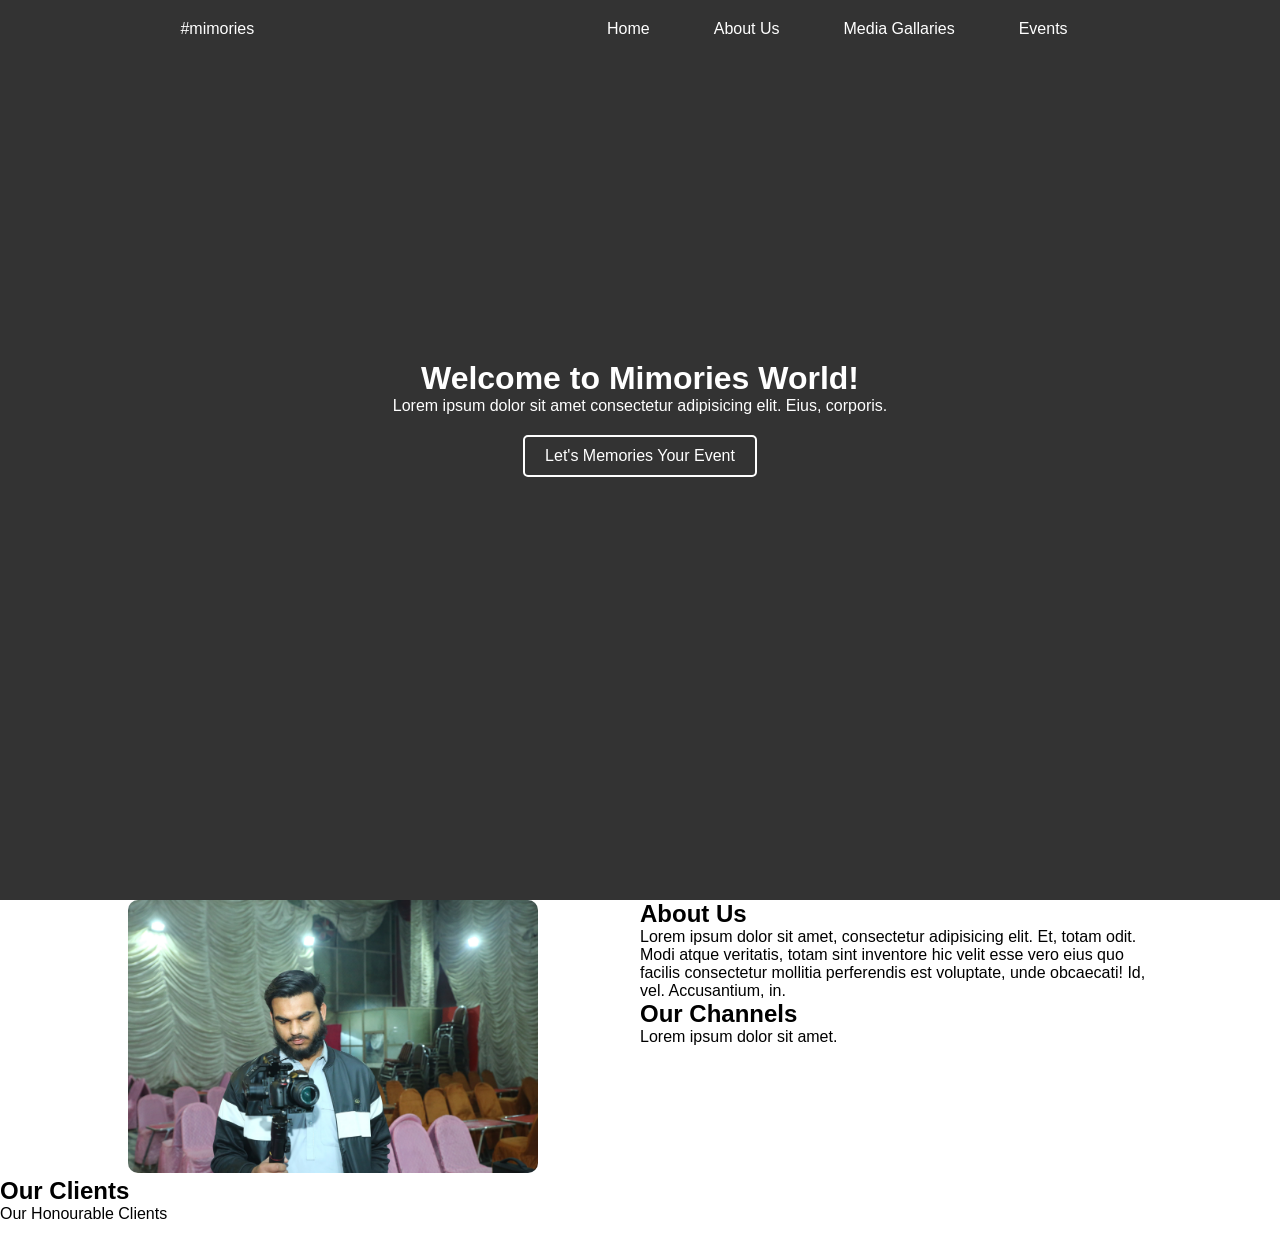
==== index.html @ 8363c737 "Portfolio Website Work Start" ====
<!DOCTYPE html>
<html lang="en">
<head>
    <meta charset="UTF-8">
    <meta name="viewport" content="width=device-width, initial-scale=1.0">
    <title>Document</title>
    <link rel="stylesheet" href="css/style.css">
</head>
<body>
    <div class="container-fluid blackOverlay">
        <video autoplay loop muted class="heroSectionBacground">
            <source src="assets/Background.mp4">
        </video>

        <!-- Transparant Header -->
        <header>
            <nav class="flex justify-content-around">
                <div class="logo">
                    #mimories
                </div>
                <ul class="navOptions" aria-roledescription="Navigation">
                    <li><a href="">Home</a></li>
                    <li><a href="">About Us</a></li>
                    <li><a href="">Media Gallaries</a></li>
                    <li><a href="">Events</a></li>
                </ul>
            </nav>
        </header>

        <!-- Hero Section -->
        <div class="container heroSection flex flex-column justify-content-center align-items-center ">
            <h1>Welcome to Mimories World!</h1>
            <p>Lorem ipsum dolor sit amet consectetur adipisicing elit. Eius, corporis.</p>
            <a href="">Let's Memories Your Event</a>
        </div>
    </div>

    <!-- About Us -->
    <div class="container-fluid bg-white">
        <div class="container flex ">
            <div class="halfContainer">
                <img src="assets/aboutusImg.jpg" alt="Camera Man Recording Viddeo" class="w80">
            </div>
            <div class="halfContainer flex flex-column">
                <div class="vHalf">
                    <h2>About Us</h2>
                    <p>Lorem ipsum dolor sit amet, consectetur adipisicing elit. Et, totam odit. Modi atque veritatis, totam sint inventore hic velit esse vero eius quo facilis consectetur mollitia perferendis est voluptate, unde obcaecati! Id, vel. Accusantium, in.</p>    
                </div>
                <div class="vHalf">
                    <h2>Our Channels</h2>
                    <p>Lorem ipsum dolor sit amet.</p>
                </div>

            </div>
        </div>
    </div>

    <!-- Our Clients Section -->
    <div class="container-fluid">
        <h2>Our Clients</h2>
        <p>Our Honourable Clients</p>
        <div class="flex">
            <div class="flex-item">
                <img src="" alt="">
            </div>
            <div class="flex-item">
                <img src="" alt="">
            </div>
            <div class="flex-item">
                <img src="" alt="">
            </div>
            <div class="flex-item">
                <img src="" alt="">
            </div>
            <div class="flex-item">
                <img src="" alt="">
            </div>
        </div>
    </div>
    <!-- Gallery -->
     <div class="container-fluid">
        <div class="container">

        </div>
     </div>
</body>
</html>
---- css/style.css ----
* {
    padding: 0px;
    margin: 0px;
    box-sizing: border-box;
    font-family: Poppins, Arial, Helvetica, sans-serif;
}
nav {
    padding: 20px;
}
nav ul {
    display: flex;
}

nav ul li {
    list-style: none;
}
nav ul li a{
    text-decoration: none;
    color:  white;
    padding: 10px 20px;
    border: 2px solid transparent;
    border-radius: 5px;
    margin: 0px 10px;
    transition: 1s;
}
nav ul li a:hover {
    border: 2px solid white;
    background-color: white;
    color: black;
    transition: 1s;
}

.container_fluid {
    width: 100vh;
}
.container {
    width: 80%;
    margin: 0px auto;
}
.blackOverlay {
    background-color: rgba(0, 0, 0, 0.8);
    width: 100%;
    height: 100vh;
    color: white;
}
.heroSection {
    width: 100%;
    height: 80vh;
}
.heroSectionBacground {
    position: absolute;
    z-index: -1;
    top: 0px;
    right: 0px;
    width: 100%;
    height: auto;
}

.heroSection a {
    padding: 10px 20px;
    margin-top: 20px;
    border: 2px solid white;
    border-radius: 5px;
    text-decoration: none;
    color: white;
    transition: 1s;
}
.heroSection a:hover{
    color: black;
    transition: 1s;
    background-color: white;
}

.halfContainer img[class="w80"]{
    border-radius: 10px;
}
.mt-20 {
    margin: 20px 0px;
}
.w80 {
    width: 80%;
    margin: auto;
}

/* FlexBox */
.flex {
    display: flex;
    flex-direction: row;
}
.flex-column{
    flex-direction: column;
}
.justify-content-center{
    justify-content: center;
}
.align-items-center {
    align-items: center;
}
.justify-content-around {
    justify-content: space-around;
}


/*  */



.halfContainer {
    width: 50%;
}
.bg-white {
    background-color: white;
}


@media screen and (max-width:720px) {
    .container {
        width: 100%;
    }
    .heroSectionBacground {
        height: 100vh;
        width: auto;
    }
    .flex {
        flex-direction: column;
    }
    .halfContainer{
        width: 80%;
        margin: 0px auto;
    }
}
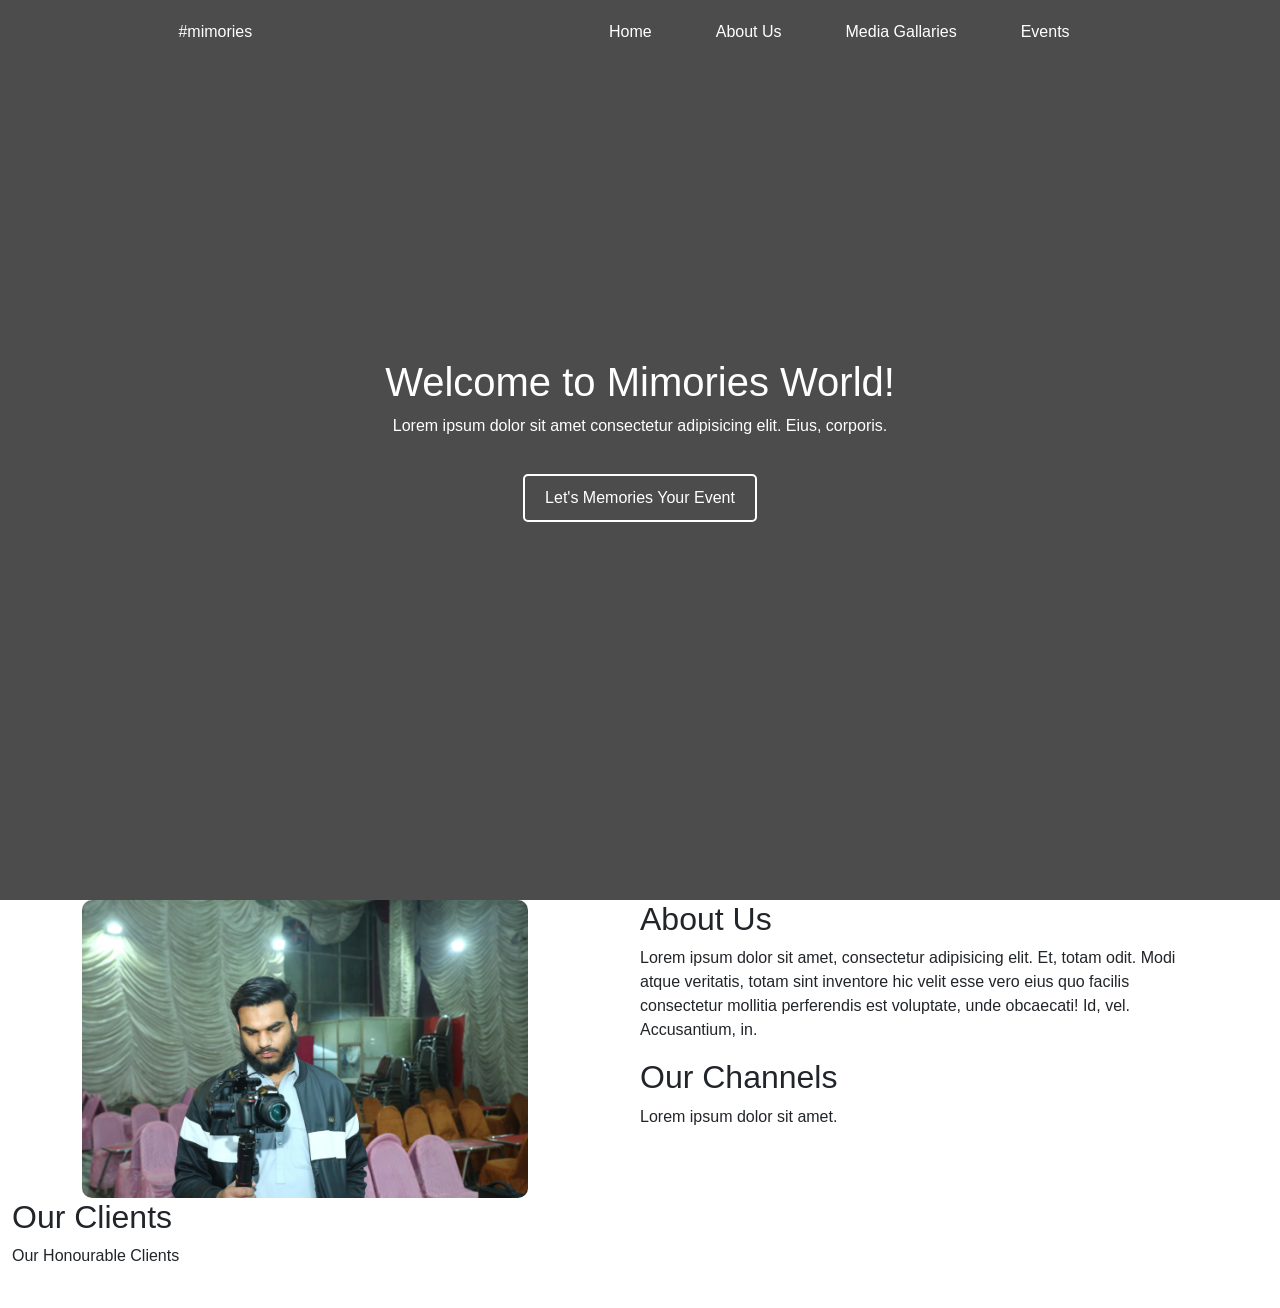
==== commit 2ab84d85: "files correction" ====
--- a/index.html
+++ b/index.html
@@ -5,6 +5,7 @@
     <meta name="viewport" content="width=device-width, initial-scale=1.0">
     <title>Document</title>
     <link rel="stylesheet" href="css/style.css">
+    <link rel="stylesheet" href="css/bootstrap-5.3.3-dist/css/bootstrap.min.css">
 </head>
 <body>
     <div class="container-fluid blackOverlay">
@@ -28,7 +29,7 @@
         </header>
 
         <!-- Hero Section -->
-        <div class="container heroSection flex flex-column justify-content-center align-items-center ">
+        <div class="container heroSection flex flex-column justify-content-center align-items-center">
             <h1>Welcome to Mimories World!</h1>
             <p>Lorem ipsum dolor sit amet consectetur adipisicing elit. Eius, corporis.</p>
             <a href="">Let's Memories Your Event</a>
--- a/css/style.css
+++ b/css/style.css
@@ -38,7 +38,7 @@
     margin: 0px auto;
 }
 .blackOverlay {
-    background-color: rgba(0, 0, 0, 0.8);
+    background-color: rgba(0, 0, 0, 0.7);
     width: 100%;
     height: 100vh;
     color: white;
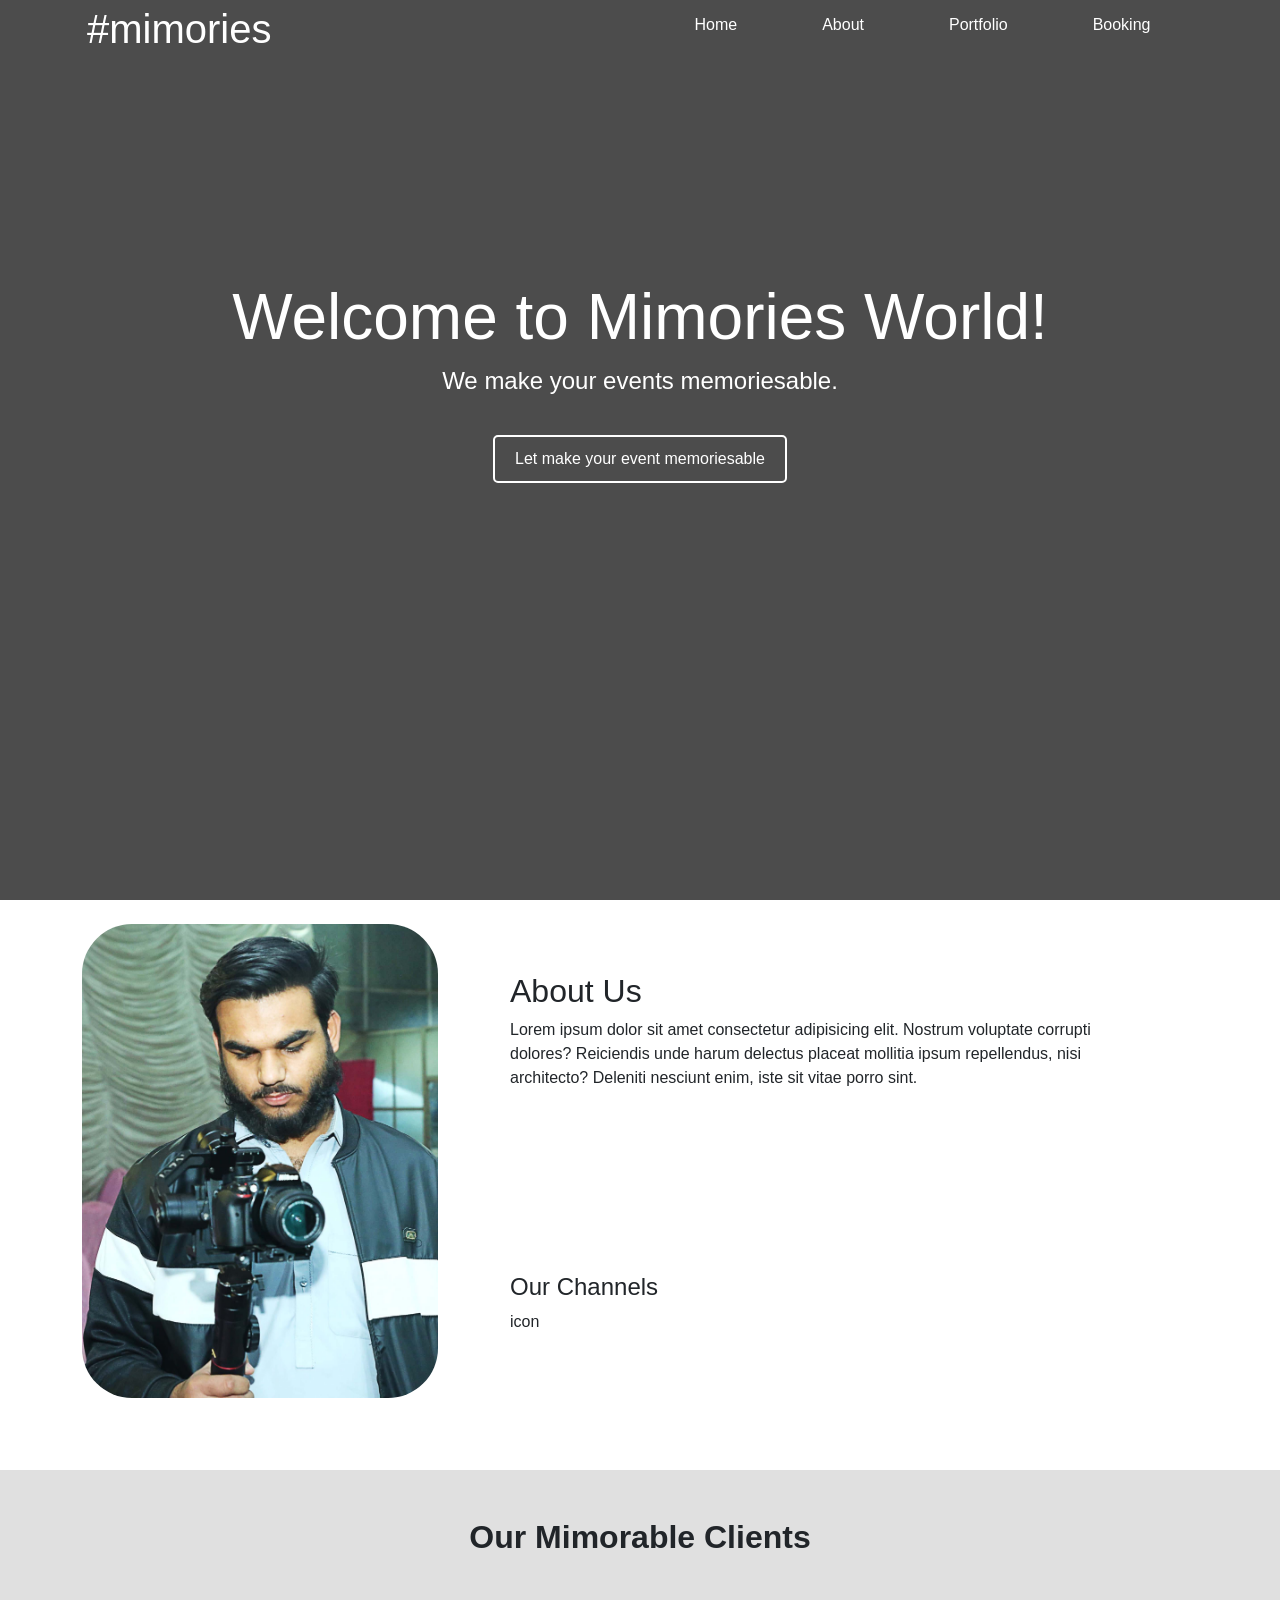
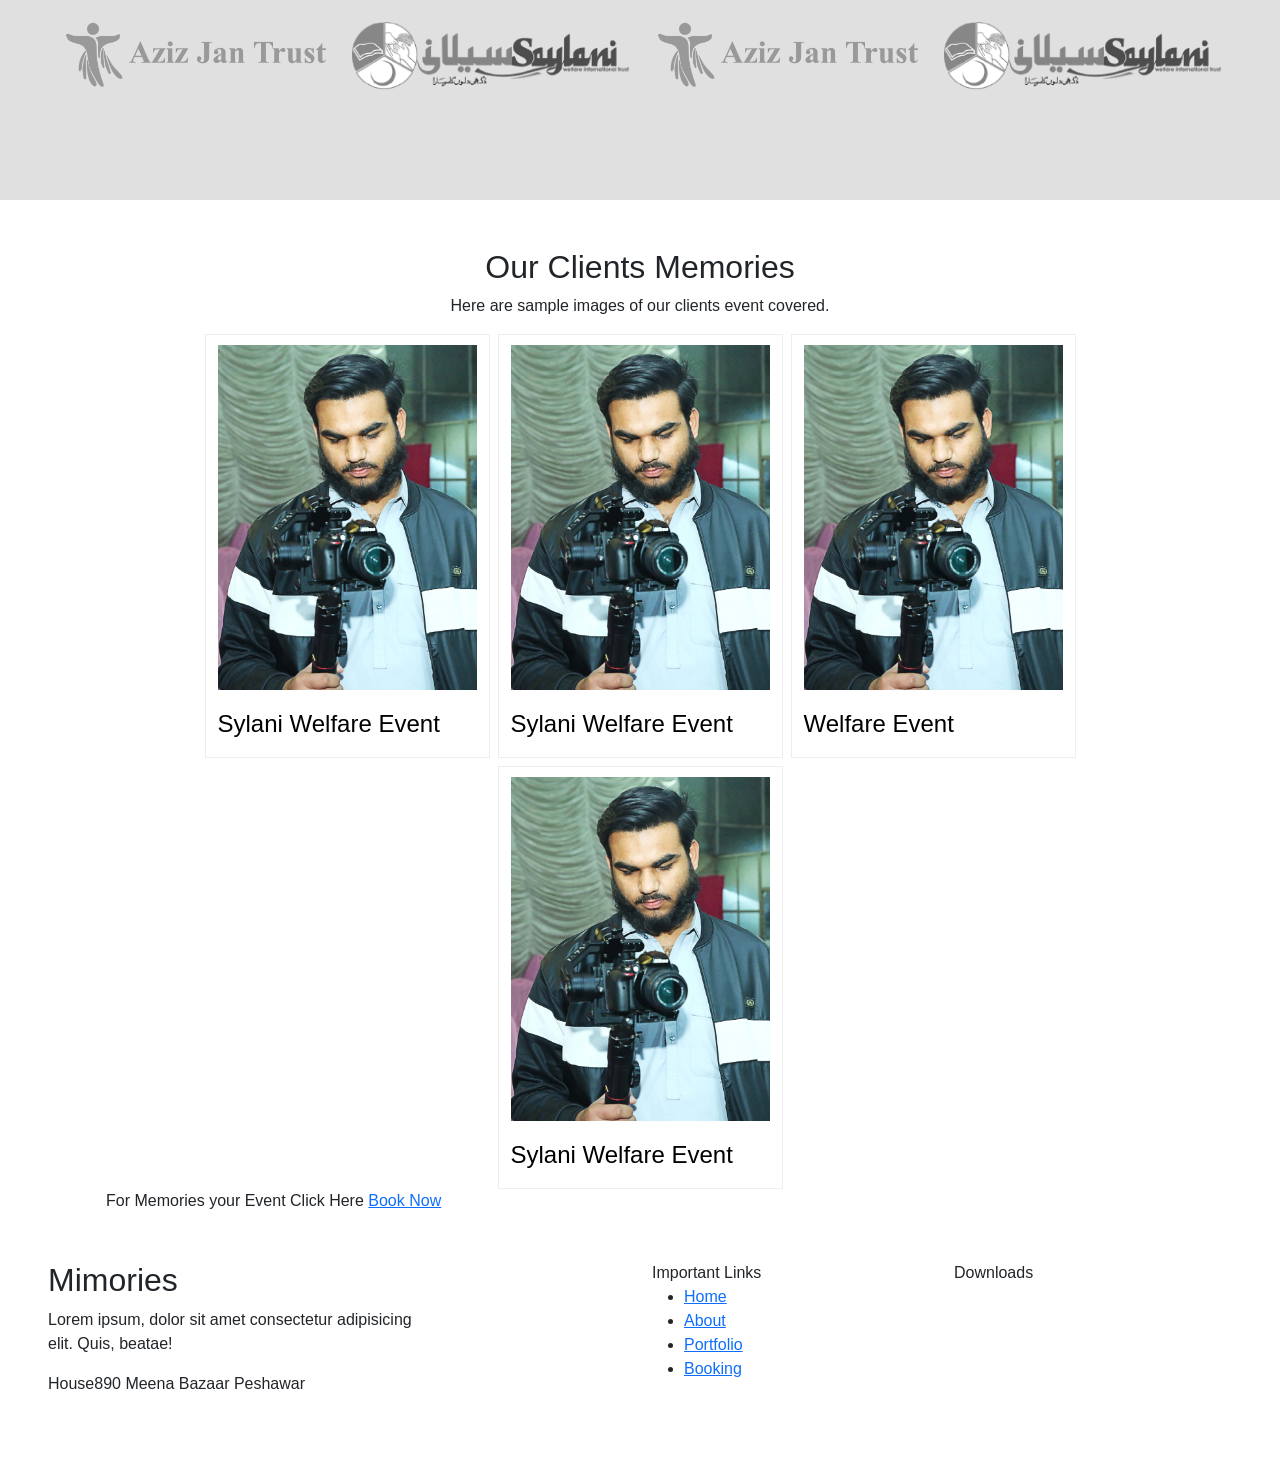
==== commit 8938b818: "files correction" ====
--- a/index.html
+++ b/index.html
@@ -1,88 +1,136 @@
 <!DOCTYPE html>
 <html lang="en">
 <head>
-    <meta charset="UTF-8">
-    <meta name="viewport" content="width=device-width, initial-scale=1.0">
-    <title>Document</title>
-    <link rel="stylesheet" href="css/style.css">
-    <link rel="stylesheet" href="css/bootstrap-5.3.3-dist/css/bootstrap.min.css">
+  <meta charset="UTF-8">
+  <meta name="viewport" content="width=device-width, initial-scale=1.0">
+  <title>Document</title>
+  <link rel="stylesheet" href="style.css">
+  <link rel="stylesheet" href="css/bootstrap-5.3.3-dist/css/bootstrap.min.css">
 </head>
 <body>
-    <div class="container-fluid blackOverlay">
-        <video autoplay loop muted class="heroSectionBacground">
-            <source src="assets/Background.mp4">
-        </video>
+  <div class="container-fluid blackOverlay">
+    <video autoplay loop muted class="heroSectionBacground">
+      <source src="assets/Background.mp4">
+    </video>
+    <div class="container">
+      <header>
+        <nav class="d-flex justify-content-between align-items-center row">
+          <div class="lgoo col-md-6 text-md-start text-center">
+            <h1>#mimories</h1>
+          </div>
+          <ul class="d-flex justify-content-around text-center col-md-6">
+            <li><a href="" class="">Home</a></li>
+            <li><a href="#AboutUs" class="">About</a></li>
+            <li><a href="#Portfolio" class="">Portfolio</a></li>
+            <li><a href="" class="">Booking</a></li>
+          </ul>
+        </nav>
+      </header>
+      <div class="container heroSection d-flex flex-column justify-content-center align-items-center">
+        <h1>Welcome to Mimories World!</h1>
+        <p>We make your events memoriesable.</p>
+        <a href="#">Let make your event memoriesable</a>
+      </div>   
+    </div>
+  </div>
+  <div class="container-fluid p-4 aboutUs">
+    <div class="container">
+      <div class="row">
+        <div class="col-md-6 col-lg-4">
+          <img src="assets/mi Photography img.jpg" alt="" class="w100">
+        </div>
+        <div class="col-md-6 col-lg-8 mt-sm-5 mt-md-0" id="AboutUs">
+          <div class="row align-content-between p-md-5">
+            <div class="col-12">
+              <h2>About Us</h2>
+              <p>Lorem ipsum dolor sit amet consectetur adipisicing elit. Nostrum voluptate corrupti dolores? Reiciendis unde harum delectus placeat mollitia ipsum repellendus, nisi architecto? Deleniti nesciunt enim, iste sit vitae porro sint.</p>
+            </div>
+            <div class="col-12">
+              <h4>Our Channels</h4>
+              <p>icon</p>
+            </div>
+          </div>
+        </div>
+      </div>
+    </div>
+  </div>
+    <div class="container-fluid backgroundGray p-5 mt-5" id="Portfolio">
+      <h2 class="text-center"><b>Our Mimorable Clients</b></h2>
+      <div class="d-flex justify-content-around row-cols-md-3 row-cols-lg-4 my-5 row-cols-sm-2 flex-wrap row-cols-2">
+        <div class="clientOne clientImg col-sm-6 col-md-4 col-lg-3"></div>
+        <div class="clientTwo clientImg col-sm-6 col-md-4 col-lg-3"></div>
+        <div class="clientOne clientImg col-sm-6 col-md-4 col-lg-3"></div>
+        <div class="clientTwo clientImg col-sm-6 col-md-4 col-lg-3"></div>
+      </div>
+    </div>
+    </div>
+  </div>
+  <div class="container mt-5">
+    <h2 class="text-center">Our Clients Memories</h2>
+    <p class="text-center">Here are sample images of our clients event covered.</p>
+    <div class="flex">
+      <div class="row gap-2 justify-content-center">
+        <div class="col-md-4 col-lg-3 col-sm-6 eventHover">
+          <img src="assets/mi Photography img.jpg" alt="" class="img">
+          <div class="textHover">
+            <a href=""><h2 class="h4">Sylani Welfare Event</h2></a>
+          </div>
+        </div>
+        <div class="col-md-4 col-lg-3 col-sm-6 eventHover">
+          <img src="assets/mi Photography img.jpg" alt="" class="img">
+          <div class="textHover">
+            <a href=""><h2 class="h4">Sylani Welfare Event</h2></a>
+          </div>
+        </div>
+        <div class="col-md-4 col-lg-3 col-sm-6 eventHover">
+          <img src="assets/mi Photography img.jpg" alt="" class="img">
+          <div class="textHover">
+            <a href=""><h2 class="h4"> Welfare Event</h2></a>
+          </div>
+        </div>
+        <div class="col-md-4 col-lg-3 col-sm-6 eventHover">
+          <img src="assets/mi Photography img.jpg" alt="" class="img">
+          <div class="textHover">
+            <a href=""><h2 class="h4">Sylani Welfare Event</h2></a>
+          </div>
+        </div>
+      </div>
+    </div>
+    <div class="container-fluid">
+      <div class="container rounded-3">
+        <div class="row">
+          <div class="col-12">
+            For Memories your Event Click Here
+            <a href="">Book Now</a>
+          </div>
+        </div>
+      </div>
+    </div>
+  </div>
 
-        <!-- Transparant Header -->
-        <header>
-            <nav class="flex justify-content-around">
-                <div class="logo">
-                    #mimories
-                </div>
-                <ul class="navOptions" aria-roledescription="Navigation">
-                    <li><a href="">Home</a></li>
-                    <li><a href="">About Us</a></li>
-                    <li><a href="">Media Gallaries</a></li>
-                    <li><a href="">Events</a></li>
-                </ul>
-            </nav>
-        </header>
+  <footer class="p-5">
+    <div class="row">
+      <div class="col-md-4">
+        <h2>Mimories</h2>
+        <p>Lorem ipsum, dolor sit amet consectetur adipisicing elit. Quis, beatae!</p>
 
-        <!-- Hero Section -->
-        <div class="container heroSection flex flex-column justify-content-center align-items-center">
-            <h1>Welcome to Mimories World!</h1>
-            <p>Lorem ipsum dolor sit amet consectetur adipisicing elit. Eius, corporis.</p>
-            <a href="">Let's Memories Your Event</a>
-        </div>
+        <address>House890 Meena Bazaar Peshawar</address>
+      </div>
+      <div class="col-md-3 offset-2">
+        Important Links
+        <ul>
+          <li><a href="">Home</a></li>
+          <li><a href="">About</a></li>
+          <li><a href="">Portfolio</a></li>
+          <li><a href="">Booking</a></li>
+        </ul>
+      </div>
+      <div class="col-md-3">
+        Downloads
+
+      </div>
     </div>
 
-    <!-- About Us -->
-    <div class="container-fluid bg-white">
-        <div class="container flex ">
-            <div class="halfContainer">
-                <img src="assets/aboutusImg.jpg" alt="Camera Man Recording Viddeo" class="w80">
-            </div>
-            <div class="halfContainer flex flex-column">
-                <div class="vHalf">
-                    <h2>About Us</h2>
-                    <p>Lorem ipsum dolor sit amet, consectetur adipisicing elit. Et, totam odit. Modi atque veritatis, totam sint inventore hic velit esse vero eius quo facilis consectetur mollitia perferendis est voluptate, unde obcaecati! Id, vel. Accusantium, in.</p>    
-                </div>
-                <div class="vHalf">
-                    <h2>Our Channels</h2>
-                    <p>Lorem ipsum dolor sit amet.</p>
-                </div>
-
-            </div>
-        </div>
-    </div>
-
-    <!-- Our Clients Section -->
-    <div class="container-fluid">
-        <h2>Our Clients</h2>
-        <p>Our Honourable Clients</p>
-        <div class="flex">
-            <div class="flex-item">
-                <img src="" alt="">
-            </div>
-            <div class="flex-item">
-                <img src="" alt="">
-            </div>
-            <div class="flex-item">
-                <img src="" alt="">
-            </div>
-            <div class="flex-item">
-                <img src="" alt="">
-            </div>
-            <div class="flex-item">
-                <img src="" alt="">
-            </div>
-        </div>
-    </div>
-    <!-- Gallery -->
-     <div class="container-fluid">
-        <div class="container">
-
-        </div>
-     </div>
+  </footer>
 </body>
 </html>
--- a/style.css
+++ b/style.css
@@ -0,0 +1,120 @@
+* {
+    font-family: Poppins, Arial, Helvetica, sans-serif;
+}
+.w100 {
+    width: 100%;
+    border-radius: 50px;
+}
+.blackOverlay {
+    background-color: rgba(0, 0, 0, 0.7);
+    width: 100%;
+    height: 100vh;
+    color: white;
+}
+nav ul {
+    width: 50%;
+    list-style: none;
+}
+nav {
+    padding: 5px;
+}
+nav ul li a{
+    text-decoration: none;
+    color: white;
+    padding: 10px 20px;
+    border-radius: 5px;
+}
+nav ul li a:hover {
+    background-color: white;
+    color: black;
+    transition: 1s;
+}
+.heroSectionBacground {
+    position: absolute;
+    z-index: -1;
+    top: 0px;
+    right: 0px;
+    width: 100%;
+}
+.aboutUs {
+    background-color: white;
+}
+.heroSection {
+    height: 70vh;
+}
+.heroSection h1 {
+    font-size: 4em;
+}
+.heroSection p {
+    font-size: 1.5em;
+}
+.heroSection a {
+    text-decoration: none;
+    color: white;
+    border: 2px solid white;
+    padding: 10px 20px;
+    margin-top: 20px;
+    border-radius: 5px;
+    transition: 1s;
+}
+.heroSection a:hover {
+    background-color: white;
+    color: black;
+    transition: 1s;
+}
+.align-content-between {
+    align-content: space-between;
+    height: 100%;
+}
+.eventHover {
+    background-color: white;
+    padding: 10px;
+    border: 1px solid #eee;
+}
+.textHover {
+    margin-top: 20px;
+}
+.textHover a {
+    text-decoration: none;
+    color: black;
+}
+.img {
+    width: 100%;
+}
+.clientImg {
+    height: 100px;
+    text-align: center;
+    background-position: center;
+    background-size: contain;
+    background-repeat: no-repeat;
+    transition: 1s;
+}
+.clientImg:hover {
+    transition: 1s;
+}
+.clientOne {
+    background-image: url(assets/AzizJanHorizotalLogo\ \(2\).png);
+}
+.clientOne:hover {
+    background-image: url(assets/AzizJanHorizotalLogo.png);
+}
+.clientTwo {
+    background-image: url(assets/SylaniBlackAndWHite.png);
+}
+.clientTwo:hover {
+    background-image: url(assets/Sylani\ Color.png);
+}
+.backgroundGray {
+    background-color: #e0e0e0;
+}
+@media screen and (max-aspect-ratio:16/9) {
+ .heroSectionBacground {
+     height: 100%;
+     width: auto;
+}   
+}
+/* @media (min-aspect-ratio:16/9){
+    .heroSectionBacground{
+        width: 100%;
+    }
+} */
